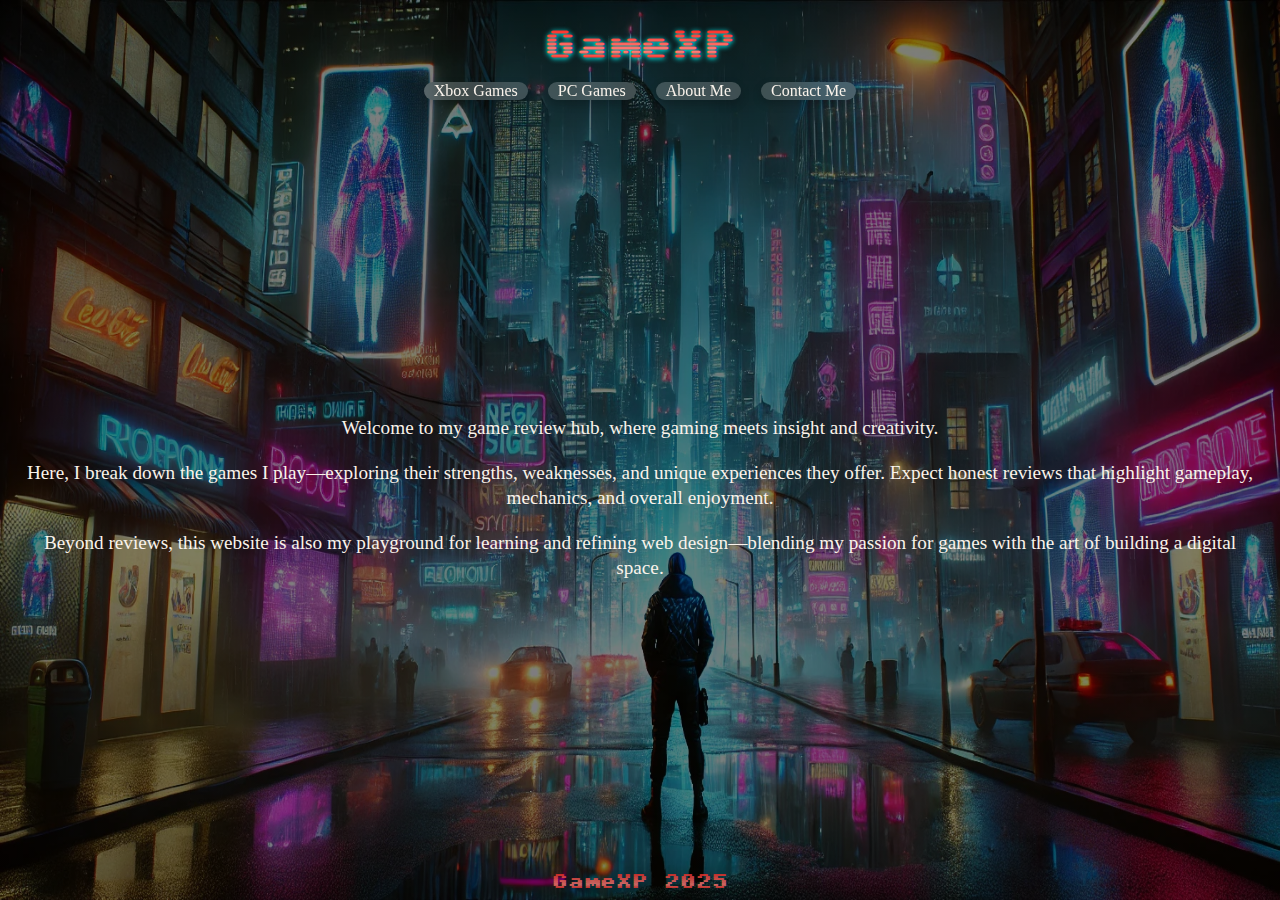
==== Index.html @ 87ee9d1a "Esimene versioon" ====
<!DOCTYPE html>
<html lang="en">
    <style>
        .html, body {
          background: linear-gradient(rgba(0, 0, 0, 0.5), rgba(0, 0, 0, 0.5)), url(Assets/jpeg/cyberback.webp);
          background-size: 100% 100%;
          background-position: center;
          background-repeat: no-repeat;
        }
    </style>
    <head>
        <!-- Link to External CSS -->
        <link rel="stylesheet" href="styles.css">
        
        <!-- Google Fonts (Optimized) -->
        <link rel="preconnect" href="https://fonts.googleapis.com">
        <link rel="preconnect" href="https://fonts.gstatic.com" crossorigin>
        <link href="https://fonts.googleapis.com/css2?family=Cookie&family=Sixtyfour+Convergence&family=Audiowide&display=swap" rel="stylesheet">
        
        <!-- Meta Tags -->
        <meta charset="UTF-8"> 
        <meta name="viewport" content="width=device-width, initial-scale=1.0">
        
        <title>GameXP</title>
        <link rel="icon" type="image/x-icon" href="Assets/jpeg/GameXP.png">
    </head>
    <body>
        <div class="container">
            <!-- Header & Navbar Wrapper -->
            <div class="header-wrapper">
                <header class="header">
                    <h1>GameXP</h1>
                </header>
                
                <!-- Navigation Menu -->
                <nav class="menu">
                    <ul>
                        <li class="li"><a href="Xbox.html">Xbox Games</a></li>
                        <li class="li"><a href="PC.html">PC Games</a></li>
                        <li class="li"><a href="about.html">About Me</a></li>
                        <li class="li"><a href="contact.html">Contact Me</a></li>
                    </ul>
                </nav>
            </div>

            <!-- Main Content -->
            <main class="content">
                <p>Welcome to my game review hub, where gaming meets insight and creativity.</p>
                <p>Here, I break down the games I play—exploring their strengths, weaknesses, and unique experiences they offer.  
                   Expect honest reviews that highlight gameplay, mechanics, and overall enjoyment.</p>
                <p>Beyond reviews, this website is also my playground for learning and refining web design—blending my passion for games with the art of building a digital space.</p>
            </main>
                
            <!-- Footer -->
            <footer class="footer">
                <h4>GameXP 2025</h4>
            </footer>
        </div>
    </body>
</html>
---- styles.css ----
/* Reset and Full Page Height */
* {
    margin: 0;
    padding: 0;
    box-sizing: border-box;
}

html, body {
    height: 100%;
    width: 100%;
    margin: 0;
    padding: 0; 
    overflow: auto;
}

/* Full Page Grid Layout */
.container {
    display: grid;
    grid-template-areas:
        "header"
        "menu"
        "content"
        "footer";
    grid-template-rows: auto auto 1fr auto;
    width: 100vw;
    height: 100vh;
    min-height: 100vh;
}

/* Header + Navbar Wrapper */
.header-wrapper {
    grid-area: header;
    display: flex;
    flex-direction: column;
    align-items: center;
    text-align: center;
    padding: 20px;
}

.header {
    display: flex;
    justify-content: center;
    align-items: center;
    gap: 20px;
    padding: 10px;
    font-family: "Sixtyfour Convergence", sans-serif;
    color: white;
    text-shadow: 0px 1px 5px cyan;
}


/* Navigation Menu */
.menu {
    grid-area: menu;
    display: flex;
    justify-content: center;
    align-items: center;
    padding: 10px;
}

.li {
    background: rgba(255, 255, 255, 0.2);
    backdrop-filter: blur(10px);
    box-shadow: 0 4px 10px rgba(0, 0, 0, 0.2);
    border-radius: 15px;
}

.menu ul {
    display: flex;
    justify-content: center;
    gap: 20px;
    list-style: none;
}

.menu a {
    text-decoration: none;
    color: #faf3eb;
    padding: 10px;
}

.li:hover {
    border: solid white;
    transform: translateY(-5px);
}

.menu a:hover {
    color: #fc9dbb;
}

/* Main Content */
.content {
    grid-area: content;
    display: flex;
    flex-direction: column;
    justify-content: center;
    align-items: center;
    text-align: center;
    padding: 20px;
    gap: 20px;
    font-size: larger;
    color: #faf3eb;
    line-height: 25px;
}

/* Footer */
.footer {
    grid-area: footer;
    display: flex;
    justify-content: center;
    align-items: center;
    text-align: center;
    color: white;
    font-family: "Sixtyfour Convergence", sans-serif;
    padding: 10px;
}

.form-container {
    background-color: transparent;
    width: 100%;
    max-width: 500px;
    padding: 30px;
    border-radius: 8px;
    box-shadow: 0 4px 6px rgba(0, 0, 0, 0.1);
}

.form-title {
    text-align: center;
    color: white;
    margin-bottom: 25px;
}

.form-group {
    margin-bottom: 20px;
}

.form-label {  /* Parandatud kirjaviis */
    display: block;
    margin-bottom: 5px;
    color: white;
}

.form-input, .form-textarea {  /* Parandatud valik */
    width: 100%;
    padding: 10px;
    border: 1px solid #ddd;
    border-radius: 4px;
    transition: border-color 0.3s ease;
}

.form-input:focus, .form-textarea:focus {  /* Parandatud fookuse valik */
    outline: none;
    border-color: #007bff;
}

.form-textarea {
    resize: vertical;
    min-height: 100px;
}

.form-button {
    width: 100%;
    padding: 12px;
    background-color: #007bff;
    color: white;
    border: none;
    border-radius: 4px;
    cursor: pointer;
    transition: background-color 0.3s ease;
}

.form-button:hover {
    background-color: #0056b3;
}

.form-error {
    color: red;
    font-size: 0.9rem;
    margin-top: 5px;
}
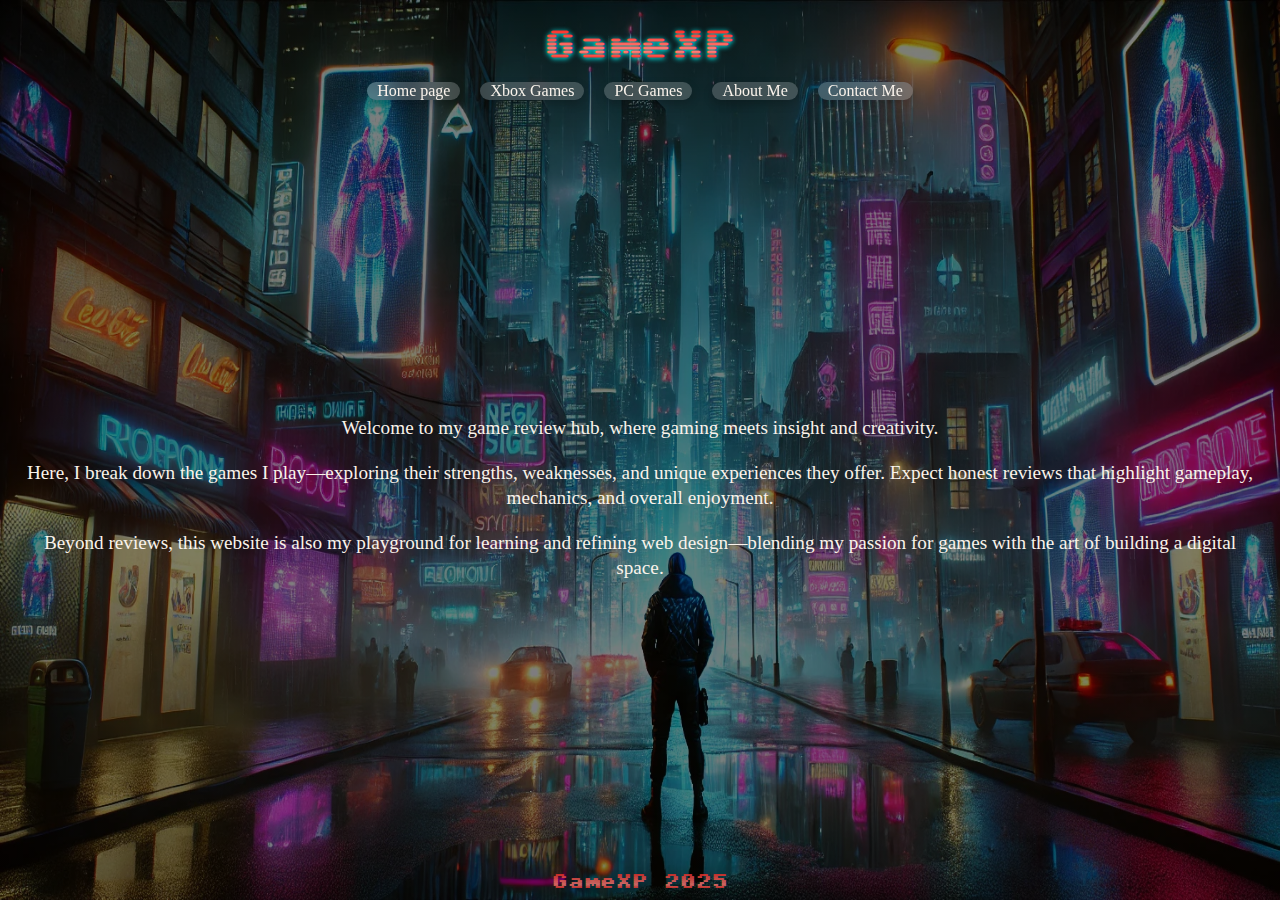
==== commit f8aa8505: "muutunud failid" ====
--- a/Index.html
+++ b/Index.html
@@ -35,6 +35,7 @@
                 <!-- Navigation Menu -->
                 <nav class="menu">
                     <ul>
+                        <li class="li"><a href="Index.html">Home page</a></li>
                         <li class="li"><a href="Xbox.html">Xbox Games</a></li>
                         <li class="li"><a href="PC.html">PC Games</a></li>
                         <li class="li"><a href="about.html">About Me</a></li>
